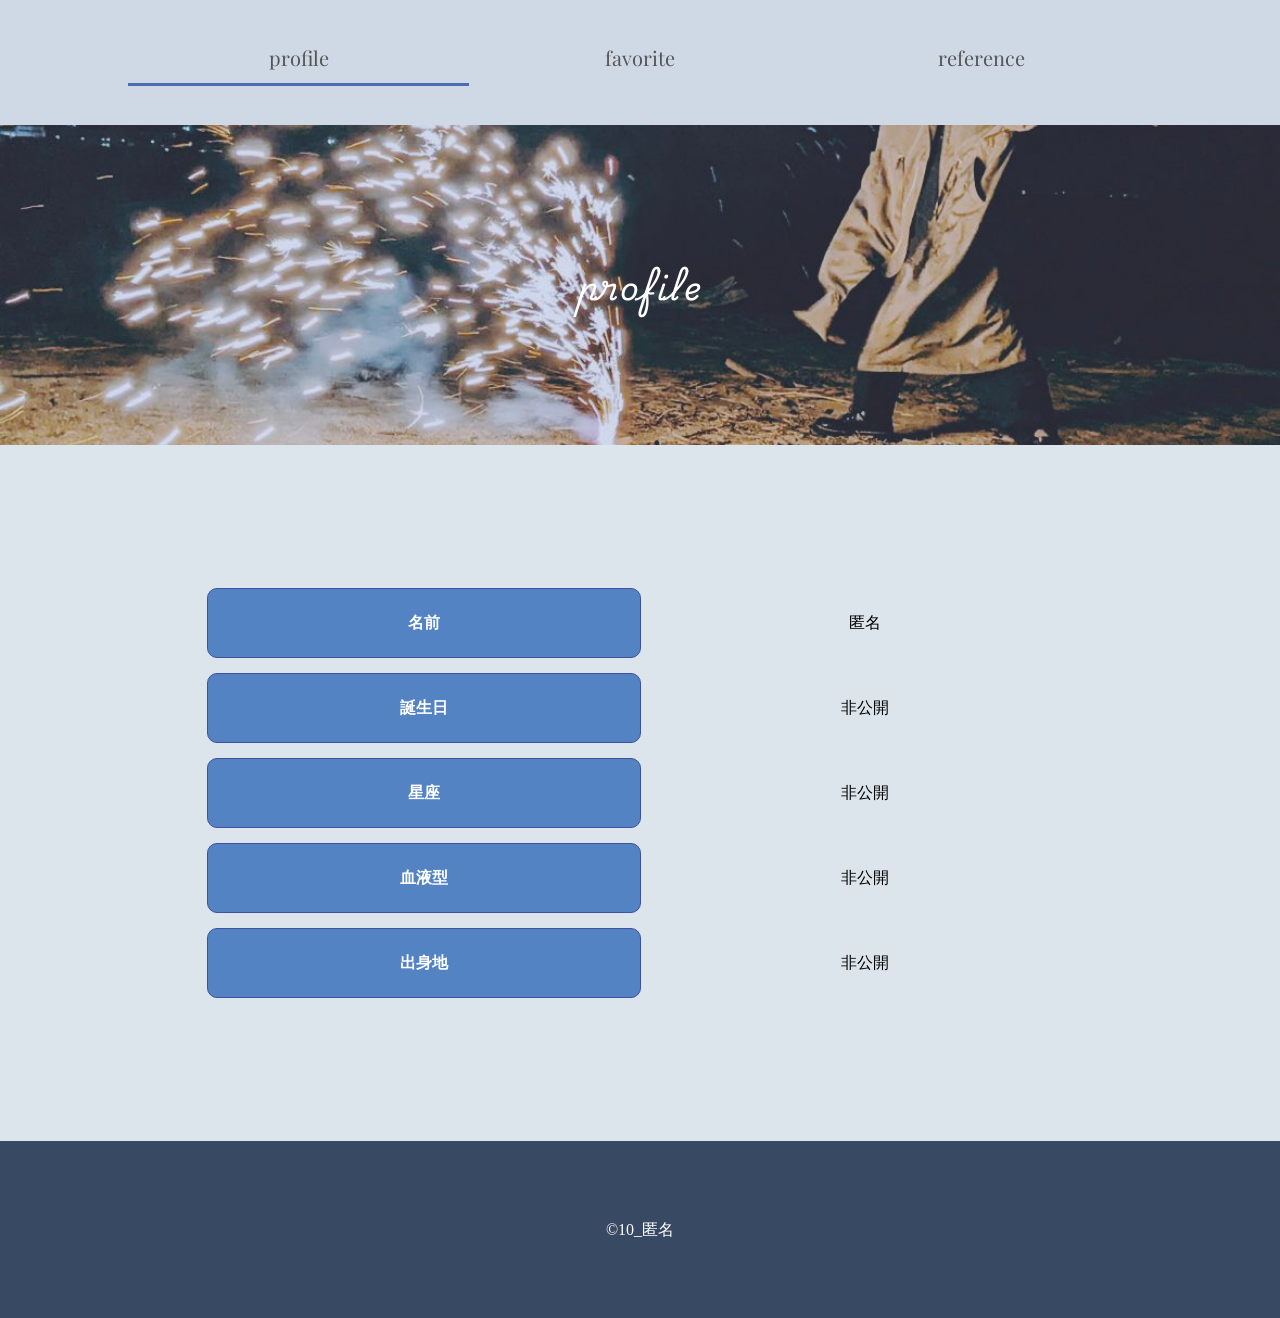
==== index.html @ de9ffc22 "website" ====
<!DOCTYPE html>
<html lang="ja">
<head>
	<meta charset="UTF-8">
	<title>profile</title>
		<link rel="stylesheet" href="css/style.css">
		<link rel="preconnect" href="https://fonts.googleapis.com">
		<link rel="preconnect" href="https://fonts.gstatic.com" crossorigin>
		<link href="https://fonts.googleapis.com/css2?family=Playfair+Display:ital,wght@0,400..900;1,400..900&family=Playwrite+IN:wght@100..400&display=swap" rel="stylesheet">
		<link href="https://fonts.googleapis.com/css2?family=Playwrite+IN:wght@100..400&display=swap" rel="stylesheet">
</head>
<body>
	<header><!--ヘッダー-->
		<nav>
			<ul>
				<li class="current"><a href="index.html">profile</a></li>
				<li><a href="favorite.html">favorite</a></li>
				<li><a href="reference.html">reference</a></li>
			</ul>
		</nav>
	</header><!--ヘッダーここまで-->
	
	<h1 class="hero index">profile</h1>
	<main><!--メイン-->
	<table>
	<tr>
		<th>名前</th><td>匿名</td>
	</tr>
	<tr>
		<th>誕生日</th><td>非公開</td>
	</tr>
	<tr>
		<th>星座</th><td>非公開</td>
	</tr>
	<tr>
		<th>血液型</th><td>非公開</td>
	</tr>
	<tr>
		<th>出身地</th><td>非公開</td>
	</tr>
	</table>
</main><!--メインここまで-->

<footer><!--フッター-->
	<p class="copyright">&copy;10_匿名</p>
</footer><!--フッターここまで-->
</body>
</html>
---- css/style.css ----
@charset "UTF-8";
/* すべてのページに適用される設定 */
html{
	font-size: 16px;
}
* {
	box-sizing :border-box;
}	
body{
	margin: 0 0 0 0;
	background-color:#c5d2e096;
}
p, li ,td {
	line-height: 1.7;
}
h1 {
	letter-spacing: 2px;
	font-family: "Playwrite IN", serif;
	margin:0;
}
header{
	position: sticky;
	top: 0;
}
nav {
	background-color:#c5d2e096;
	padding: 3% 0;
	font-family: "Playfair Display", serif;
	font-size: 20px;

}
nav ul{
	display: table;
	margin: 0 auto;
	padding: 0 ;
	width: 80%;
	text-align: center;
}
nav li{
	display: table-cell;
	min-width: 50px;
	width: 33%;
}
nav a{
	display: block;
	width: 100%;
	text-decoration: none;
	color: #555;
	padding-bottom: 5px;
}
nav li.current{
	border-bottom: 3px solid #4c6cb3;
}
nav li:hover{
	color: #192f60;
	border-bottom: 3px solid #192f60;
}
table {
	border-collapse: collapse;
	width: 70%;
	border-spacing: 15px;
	margin:10% auto 10% ;
	border-collapse:separate;
	line-height: 3rem;
}
table th,table td{
	border-radius: 10px;
	text-align: center;
	padding: 10px 0;
	
  }
  
  table th{
	background-color: #5383c3;
	color: white;
	border:solid 1px #414fa3;
  }
/* すべてのページに適用 - ヘッダー */
.logo{
	text-align: center;
}

/* すべてのページに適用 - ヒーロー */
.hero{
	text-align: center;
}
/* すべてのページに適用 - メイン */
main h2{
	margin: 60px 0 20px 0;
	border-bottom: 2px solid #253958;
	padding: 0 0 5px 0;
	color: #253958;
	font-size: 1.3rem;
}

/* すべてのページに適用 - フッター */
.copyright{
	margin-top: 20px;
	margin-bottom: 0;
	/*padding: 75px 0;*/
	padding-top: 75px;
	padding-bottom: 75px;
	background-color: #384963;
	color: #FFFFFF;
	text-align: center;
}
.drive{
	z-index: -100;
	max-width:100%;
	margin: auto;
}
img{
	width:100%;
}
.hero.favorite {
	background-image: url(../img/IMG_0499.jpg);
	padding:10% 0;
	background-repeat: no-repeat;
	background-position: center;
	background-size: cover;
}
.hero.index{
	background-image: url(../img/GicVqWJaYAAN7Ia.jpg);
	padding:10% 0;
	color: #FFFFFF;
	background-repeat: no-repeat;
	background-position: center;
	background-size: cover;
}
.hero.reference{
	background-image: url(../img/IMG_0080.jpg);
	padding:10% 0;
	color: #FFFFFF;
	background-repeat: no-repeat;
	background-position: center;
	background-size: cover;
}

h3{
	text-align: center;

}
 
li{
	list-style:none;
	line-height: 2;
}
.reference a:link{
	color: #000;
	text-decoration: none;
}
.reference a:visited{
	color: #000;
	text-decoration: none;
}
.reference a:hover{
	color: #000;
	text-decoration: underline;
}
.reference a:active{
	background-color: #192f60;
	color: #FFFFFF;
	text-decoration: underline;
}
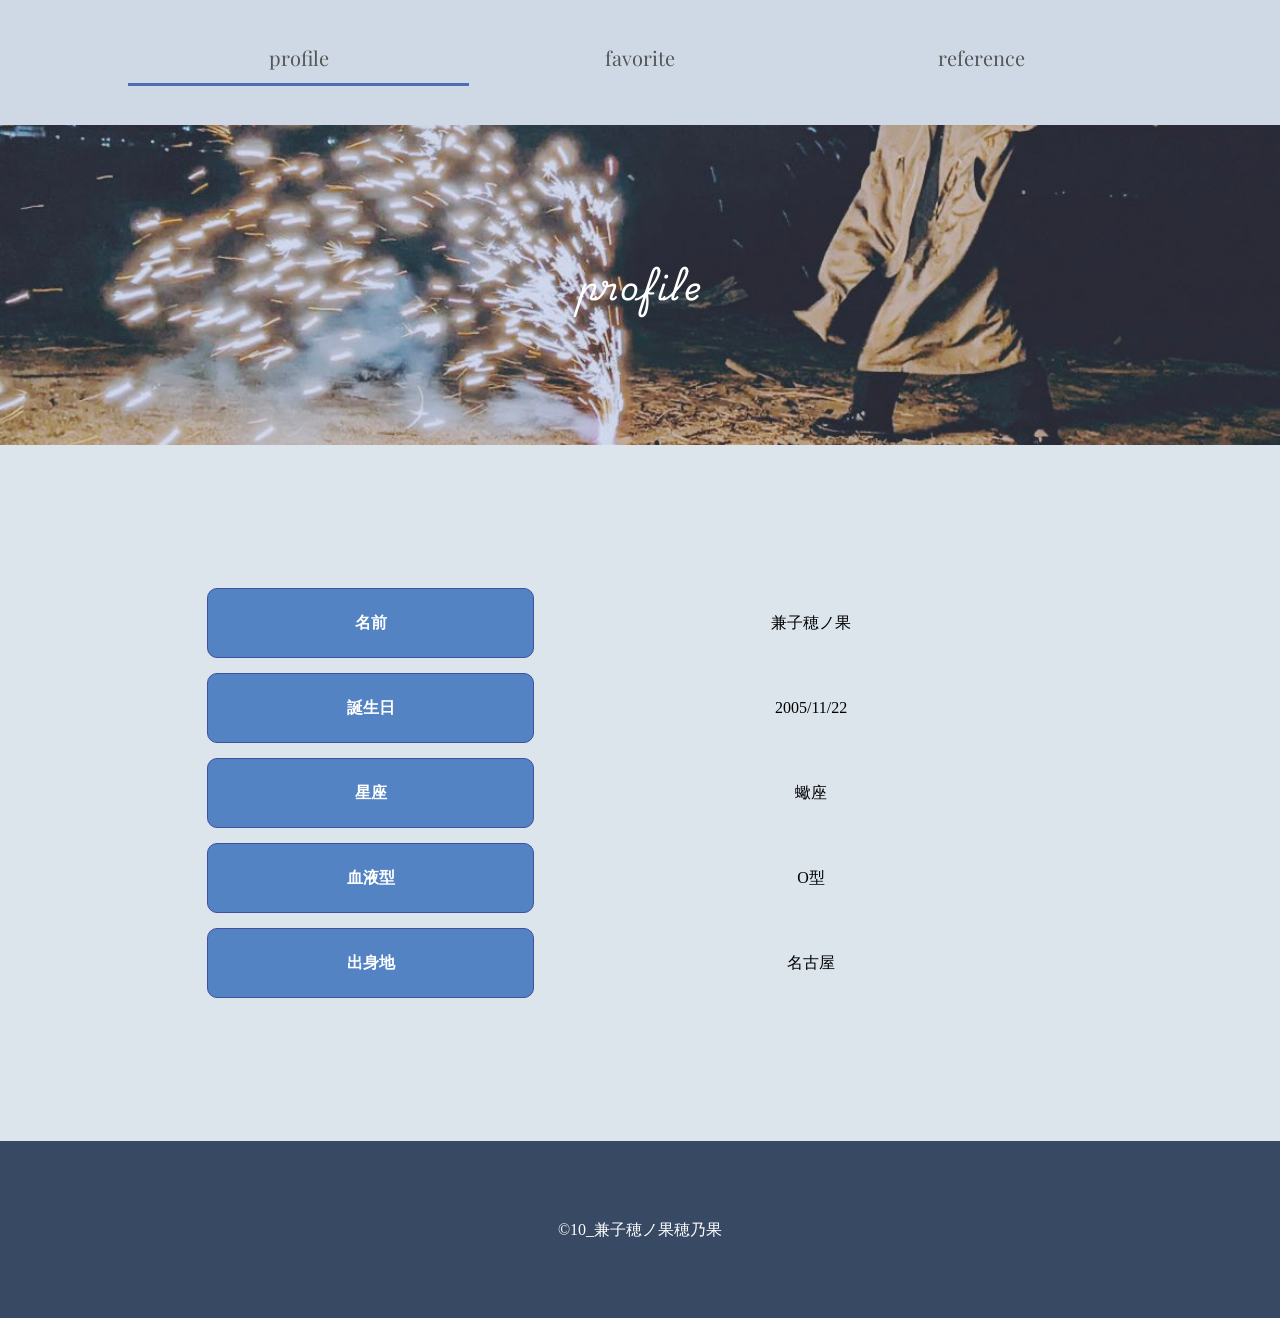
==== commit 43b01653: "Update personal information in index.html" ====
--- a/index.html
+++ b/index.html
@@ -24,25 +24,25 @@
 	<main><!--メイン-->
 	<table>
 	<tr>
-		<th>名前</th><td>匿名</td>
+		<th>名前</th><td>兼子穂ノ果</td>
 	</tr>
 	<tr>
-		<th>誕生日</th><td>非公開</td>
+		<th>誕生日</th><td>2005/11/22</td>
 	</tr>
 	<tr>
-		<th>星座</th><td>非公開</td>
+		<th>星座</th><td>蠍座</td>
 	</tr>
 	<tr>
-		<th>血液型</th><td>非公開</td>
+		<th>血液型</th><td>O型</td>
 	</tr>
 	<tr>
-		<th>出身地</th><td>非公開</td>
+		<th>出身地</th><td>名古屋</td>
 	</tr>
 	</table>
 </main><!--メインここまで-->
 
 <footer><!--フッター-->
-	<p class="copyright">&copy;10_匿名</p>
+	<p class="copyright">&copy;10_兼子穂ノ果穂乃果</p>
 </footer><!--フッターここまで-->
 </body>
 </html>
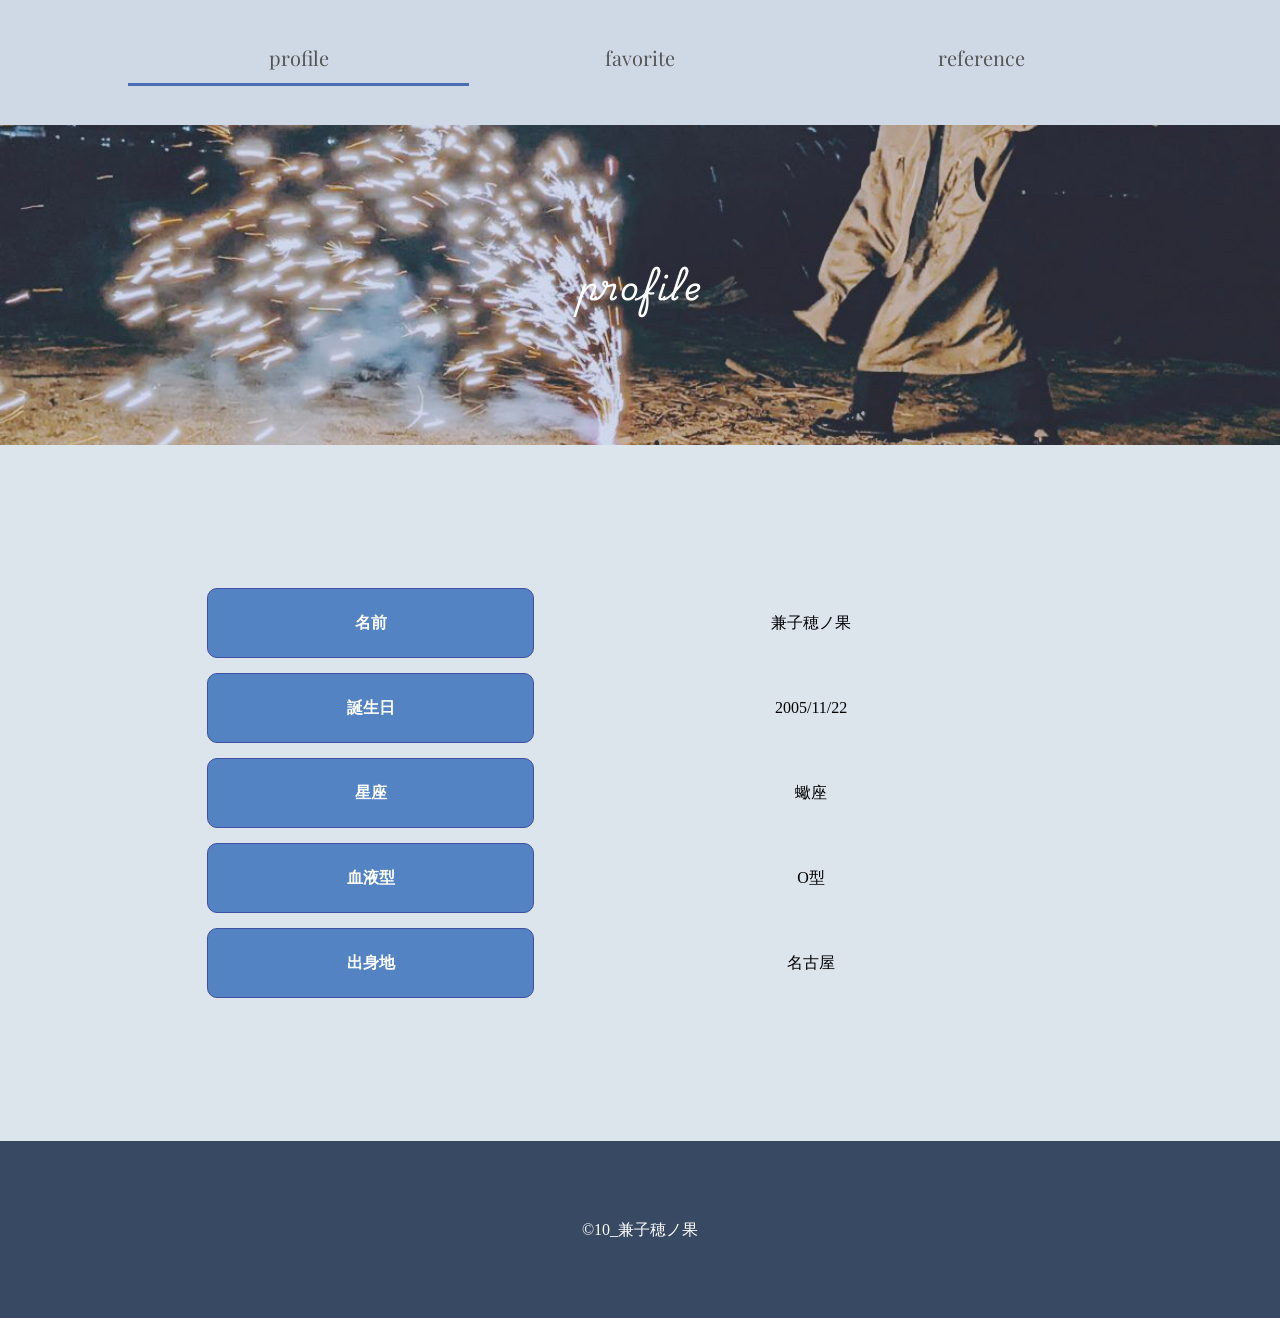
==== commit 58cbf905: "Update index.html" ====
--- a/index.html
+++ b/index.html
@@ -42,7 +42,7 @@
 </main><!--メインここまで-->
 
 <footer><!--フッター-->
-	<p class="copyright">&copy;10_兼子穂ノ果穂乃果</p>
+	<p class="copyright">&copy;10_兼子穂ノ果</p>
 </footer><!--フッターここまで-->
 </body>
 </html>
